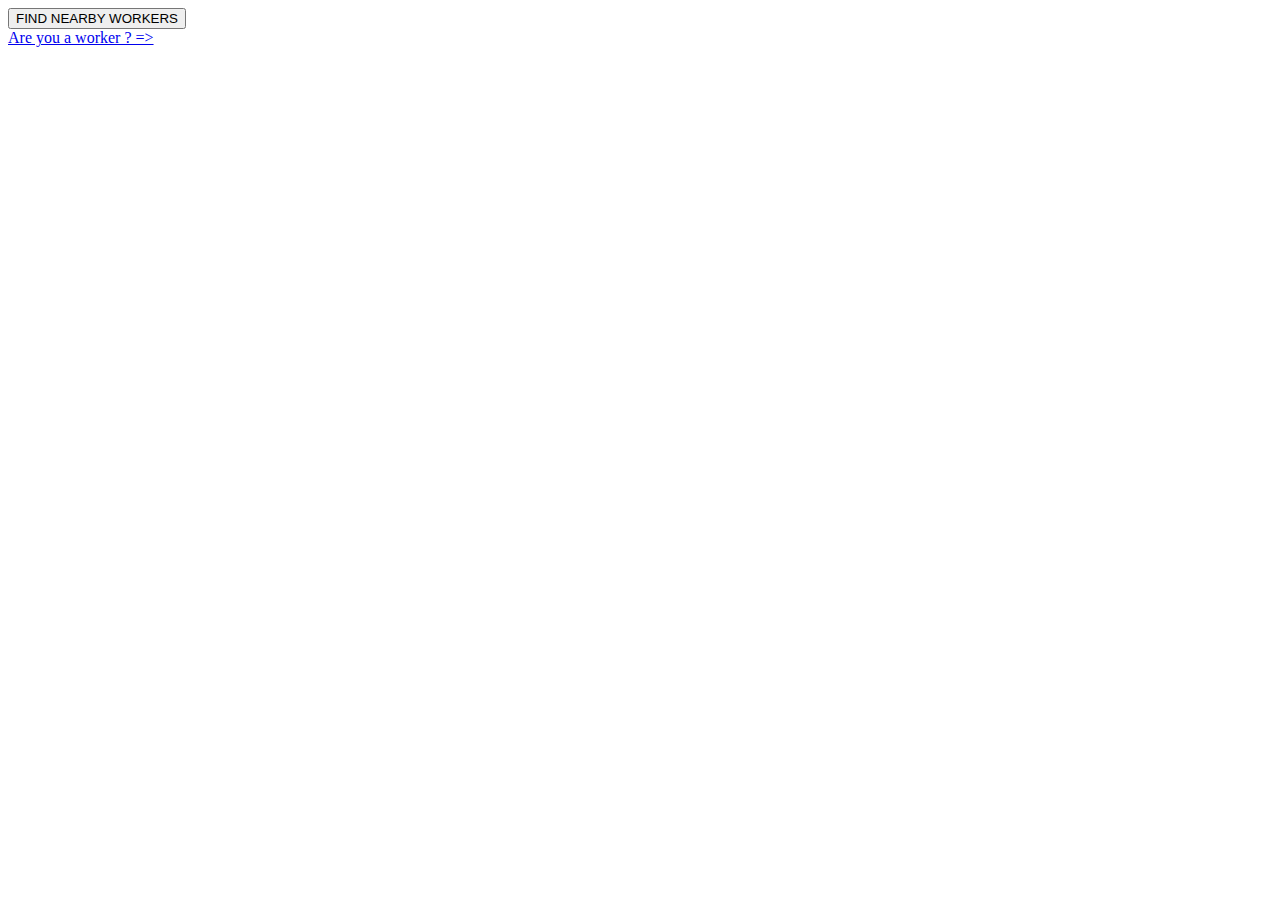
==== index.html @ 31df3696 "Add files via upload" ====
<!DOCTYPE html>
<html lang="en">
<head>
    <meta charset="UTF-8">
    <meta http-equiv="X-UA-Compatible" content="IE=edge">
    <meta name="viewport" content="width=device-width, initial-scale=1.0">
    <title>Document</title>
    <link rel="stylesheet" href="front.css">
    <script src="front.js"></script>
</head>
<body>
    <div class="container">
        <button class="btn" onclick="userlogin()">FIND NEARBY WORKERS</button>
        <div class="gap"></div>
        <a href="../workerlogin/worker_login.html">Are you a worker ? =></a>
      </div>
    
</body>
</html>
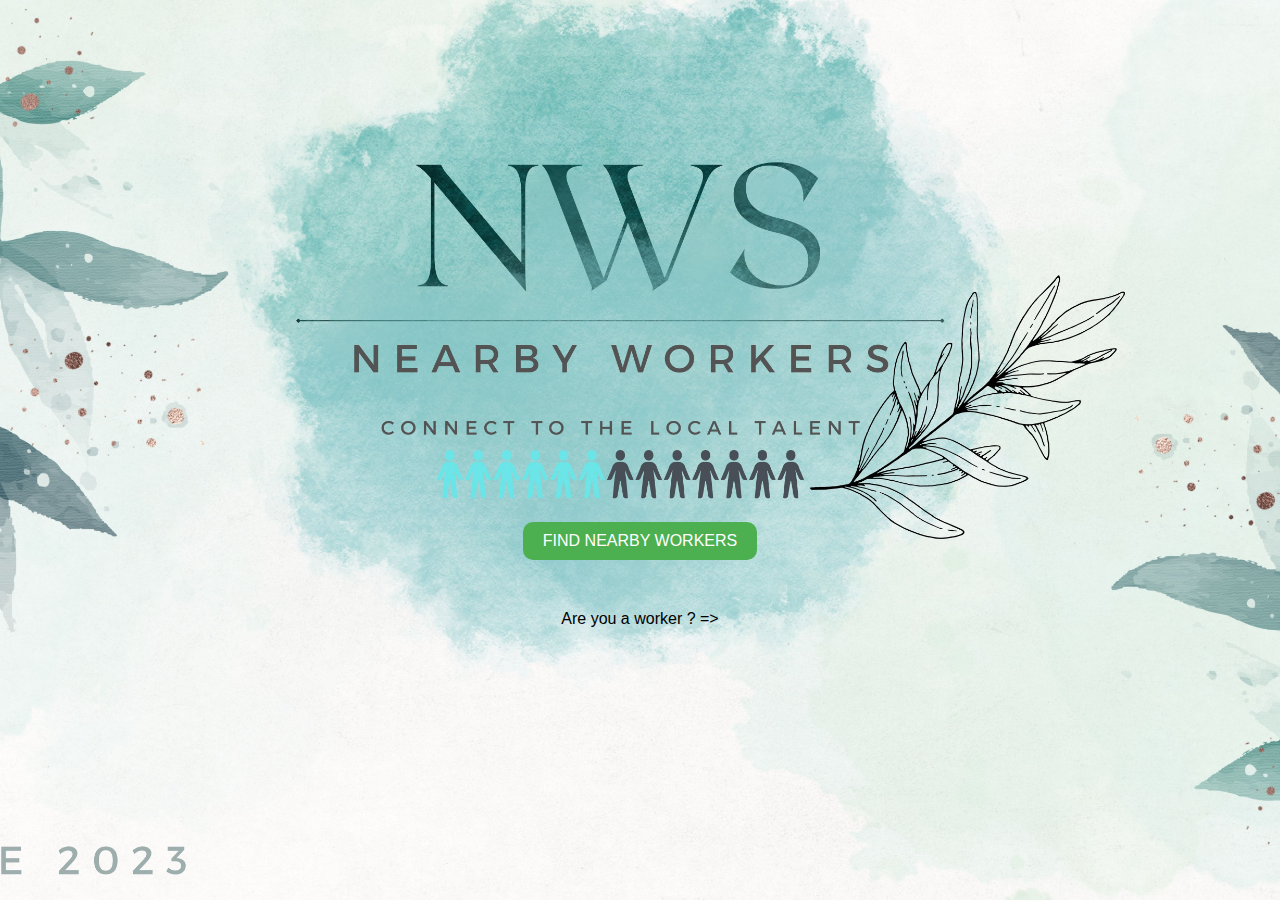
==== commit 03fc4824: "Update index.html" ====
--- a/index.html
+++ b/index.html
@@ -12,8 +12,8 @@
     <div class="container">
         <button class="btn" onclick="userlogin()">FIND NEARBY WORKERS</button>
         <div class="gap"></div>
-        <a href="../workerlogin/worker_login.html">Are you a worker ? =></a>
+        <a href="workerlogin/worker_login.html">Are you a worker ? =></a>
       </div>
     
 </body>
-</html>+</html>
--- a/front.css
+++ b/front.css
@@ -0,0 +1,42 @@
+body {
+    display: flex;
+    justify-content: center;
+    align-items: center;
+    height: 100vh;
+    margin: 0;
+    background-image: url('image/front.jpg');
+    background-repeat: no-repeat;
+    background-size: cover;
+    background-position: center;
+  }
+  
+  .container {
+    text-align: center;
+  }
+  
+  .btn {
+    display: inline-block;
+    padding: 10px 20px;
+    background-color: #4CAF50;
+    color: white;
+    font-size: 16px;
+    border: none;
+    cursor: pointer;
+    border-radius: 10px;
+    margin-top: 250px;
+  }
+  
+  .btn:hover {
+    background-color: #3dad43;
+  }
+  
+  .gap {
+    margin-top: 50px;
+  }
+  
+  a {
+    color: #000000;
+    text-decoration: none;
+    font-family: Arial, sans-serif;
+    font-size: 16px;
+  }
